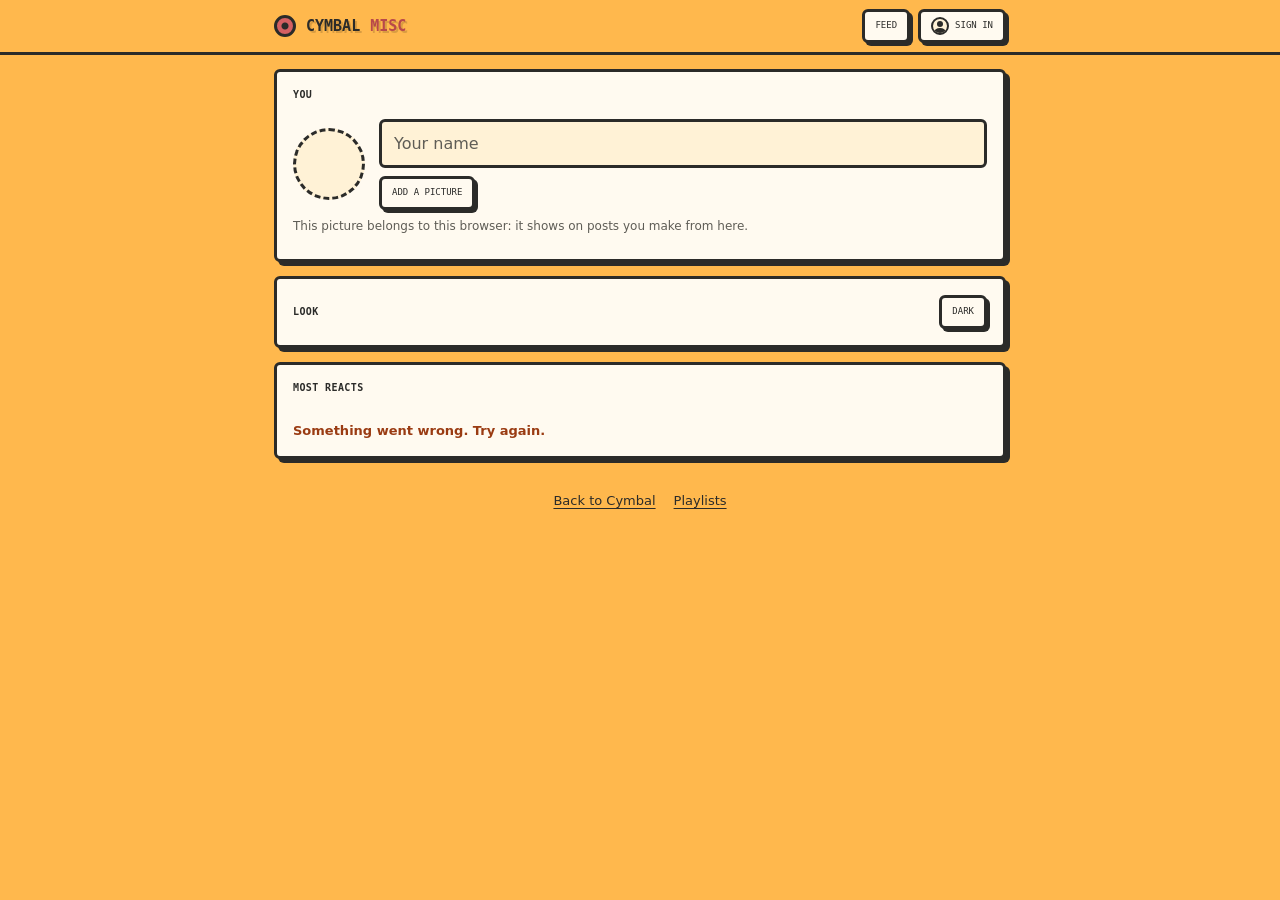
==== misc.html @ 6f42e568 "Tighter posts on phones, and a Misc page for everyone with profile pictures Behind new owner flags i" ====
<!doctype html>
<html lang="en-GB" data-theme="light">
<head>
  <meta charset="utf-8">
  <meta name="viewport" content="width=device-width, initial-scale=1, viewport-fit=cover">
  <meta http-equiv="Content-Security-Policy" content="default-src 'self'; script-src 'self' https://js-cdn.music.apple.com; style-src 'self' https://fonts.googleapis.com; font-src https://fonts.gstatic.com; img-src 'self' data: https:; connect-src 'self' https://*.apple.com; frame-src https://*.apple.com https://open.spotify.com https://www.youtube-nocookie.com https://bandcamp.com; form-action 'self'; base-uri 'none'; object-src 'none'">
  <meta name="referrer" content="strict-origin-when-cross-origin">
  <title>Misc — Cymbal on Website</title>
  <meta name="robots" content="noindex">
  <meta name="theme-color" content="#FFB84D">
  <link rel="preconnect" href="https://fonts.googleapis.com">
  <link rel="preconnect" href="https://fonts.gstatic.com" crossorigin>
  <link href="https://fonts.googleapis.com/css2?family=Orbitron:wght@400;500;700;900&family=Press+Start+2P&display=swap" rel="stylesheet">
  <link rel="icon" href="data:image/svg+xml,%3Csvg xmlns='http://www.w3.org/2000/svg' viewBox='0 0 100 100'%3E%3Cellipse cx='50' cy='44' rx='44' ry='12' fill='%23D56062'/%3E%3Crect x='47' y='44' width='6' height='50' fill='%232b2b29'/%3E%3C/svg%3E">
  <link rel="stylesheet" href="app.css">
  <script src="theme.js"></script>
  <script src="vendor/pocketbase.umd.js"></script>
  <script src="pb-auth.js"></script>
  <script src="features.js"></script>
  <script src="app.js" defer></script>
</head>
<body data-page="misc">
  <a class="skip" href="#main">Skip to the page</a>

  <header class="top">
    <div class="wrap top-inner">
      <h1 class="brand"><a href="./"><span class="brand-mark" aria-hidden="true"></span>CYMBAL <span class="brand-sub">MISC</span></a></h1>
      <div class="top-actions">
        <a class="btn btn-small" href="./">FEED</a>
        <div class="account">
          <button id="account" class="btn btn-small account-btn" type="button" aria-expanded="false" aria-label="Sign in">
            <span id="account-avatar" class="avatar account-avatar" aria-hidden="true"></span>
            <span id="account-label" class="account-label" aria-hidden="true">SIGN IN</span>
          </button>
          <div id="account-menu" class="panel account-menu" hidden>
            <button id="signout" class="btn btn-small" type="button">SIGN OUT</button>
          </div>
        </div>
      </div>
    </div>
  </header>

  <main id="main" class="wrap misc">
    <form id="owner-login" class="panel owner-login" hidden novalidate>
      <label for="owner-email" class="label">OWNER EMAIL</label>
      <input id="owner-email" name="email" type="email" autocomplete="username" autocapitalize="off" spellcheck="false" required>
      <label for="owner-password" class="label">PASSWORD</label>
      <input id="owner-password" name="password" type="password" autocomplete="current-password" required>
      <div class="row">
        <button id="owner-login-cancel" class="btn btn-small btn-quiet" type="button">CANCEL</button>
        <button id="owner-login-go" class="btn btn-small" type="submit">SIGN IN</button>
      </div>
      <p id="owner-login-status" class="status" role="status" aria-live="polite"></p>
    </form>

    <section id="profile" class="panel profile" aria-labelledby="profile-title">
      <h2 id="profile-title" class="label">YOU</h2>
    </section>

    <nav id="playlists" class="panel playlists" aria-labelledby="playlists-title" hidden>
      <h2 id="playlists-title" class="label">PLAYLISTS</h2>
      <div id="playlist-btns" class="playlist-btns"></div>
    </nav>

    <section class="panel theme-row" aria-labelledby="theme-title">
      <h2 id="theme-title" class="label">LOOK</h2>
      <button id="theme" class="btn btn-small" type="button">DARK</button>
    </section>

    <section id="leaderboard" class="panel leaderboard" hidden></section>
    <section id="owner" class="panel owner" hidden aria-labelledby="owner-title"></section>
    <section id="sticker-admin" class="panel sticker-admin" hidden></section>
  </main>

  <footer class="foot wrap">
    <a href="./">Back to Cymbal</a>
    <a href="playlists.html">Playlists</a>
  </footer>
</body>
</html>
---- app.css ----
/* app.css — Cymbal in the solhann.net house style: amber ground, cream panels, dark
 * ink, coral accent, Press Start 2P for short labels, Orbitron for reading, hard
 * shadows. Mobile first; the content column never exceeds 760px. */

:root {
  --bg: #FFB84D;
  --ink: #2b2b29;
  --muted: #5f5d56;
  --panel: #fffaf0;
  --panel-2: #fff2d6;
  --line: #2b2b29;
  --accent: #D56062;
  --accent-strong: #B8484A;
  --accent-ink: #fffaf0;
  --ok: #1f7a4d;
  --warn: #9a3b12;
  --focus: #1b4dd6;
  --shadow: 4px 4px 0 var(--line);
  --shadow-sm: 3px 3px 0 var(--line);
  --radius: 6px;
  --label: "Press Start 2P", ui-monospace, monospace;
  --read: "Orbitron", system-ui, sans-serif;
  color-scheme: light;
}

[data-theme="dark"] {
  --bg: #3f403e;
  --ink: #FFB84D;
  --muted: #d7cda8;
  --panel: #4b4c49;
  --panel-2: #555652;
  --line: #1b1b1a;
  --accent: #ff9aa0;
  --accent-strong: #ff9aa0;
  --accent-ink: #1b1b1a;
  --ok: #8be3b0;
  --warn: #ffb08a;
  --focus: #9cc0ff;
  color-scheme: dark;
}

*, *::before, *::after { box-sizing: border-box; }
* { margin: 0; }

/* Components set display (flex, grid); `hidden` must still win over all of them. */
[hidden] { display: none !important; }

html { -webkit-text-size-adjust: 100%; }

body {
  min-height: 100vh;
  font-family: var(--read);
  font-weight: 500;
  font-size: 15px;
  line-height: 1.45;
  color: var(--ink);
  background: var(--bg);
  padding-bottom: env(safe-area-inset-bottom);
  transition: background-color .25s, color .25s;
}

.wrap {
  width: 100%;
  max-width: 760px;
  margin: 0 auto;
  padding-left: max(14px, env(safe-area-inset-left));
  padding-right: max(14px, env(safe-area-inset-right));
}

a { color: inherit; text-underline-offset: 3px; }

:focus-visible {
  outline: 3px solid var(--focus);
  outline-offset: 2px;
}

.skip {
  position: absolute;
  left: 8px;
  top: -60px;
  z-index: 10;
  background: var(--panel);
  padding: 10px 12px;
  border: 3px solid var(--line);
  border-radius: var(--radius);
}
.skip:focus { top: 8px; }

.visually-hidden {
  position: absolute !important;
  width: 1px; height: 1px;
  overflow: hidden;
  clip: rect(0 0 0 0);
  white-space: nowrap;
}

/* ── header ─────────────────────────────────────────────────────────────── */

.top {
  position: sticky;
  top: 0;
  z-index: 5;
  background: var(--bg);
  border-bottom: 3px solid var(--line);
  padding-top: env(safe-area-inset-top);
}
.top-inner {
  display: flex;
  align-items: center;
  justify-content: space-between;
  gap: 10px;
  min-height: 52px;
}
.brand {
  font-family: var(--label);
  font-size: clamp(11px, 3.6vw, 15px);
  line-height: 1.4;
  display: flex;
  align-items: center;
  gap: 10px;
  text-shadow: 2px 2px 0 rgba(0, 0, 0, .15);
}
/* On pages where the name links home, the link lays out like the plain header. */
.brand a { display: flex; align-items: center; gap: 10px; text-decoration: none; }
.brand-sub { color: var(--accent-strong); }
[data-theme="dark"] .brand-sub { color: var(--accent); }
.brand-mark {
  width: 22px; height: 22px;
  border: 3px solid var(--line);
  border-radius: 50%;
  background: radial-gradient(circle, var(--line) 0 3px, var(--accent) 4px);
  flex: none;
}
.top-actions { display: flex; gap: 8px; align-items: center; }

/* Account: the circle alone on phones, circle + name from 560px up. */
.account { position: relative; }
/* Same box as the DARK button beside it: its padding and font, a circle that fits a line. */
.account-btn { gap: 6px; max-width: 220px; }
.account-btn .account-avatar { width: 18px; height: 18px; border-width: 2px; font-size: 8px; margin: -3px 0; }
.avatar-out { background: var(--panel-2); position: relative; overflow: hidden; }
/* A plain head-and-shoulders outline for "not signed in". */
.avatar-out::before, .avatar-out::after { content: ""; position: absolute; left: 50%; transform: translateX(-50%); background: var(--line); }
.avatar-out::before { top: 2px; width: 6px; height: 6px; border-radius: 50%; }
.avatar-out::after { top: 9px; width: 12px; height: 9px; border-radius: 50% 50% 0 0; }
.account-label { display: none; overflow: hidden; text-overflow: ellipsis; white-space: nowrap; }
.account-menu {
  position: absolute; right: 0; top: calc(100% + 6px); z-index: 6;
  padding: 8px; display: grid; gap: 6px; min-width: 120px;
}

/* Playlists: three buttons under the composer. */
.playlists { margin-top: 14px; display: grid; gap: 8px; }
.playlists .label { margin: 0; }
.playlist-btns { display: grid; grid-template-columns: repeat(3, minmax(0, 1fr)); gap: 8px; }
.pl-btn { gap: 7px; white-space: nowrap; }
.pl-dot { width: 10px; height: 10px; border-radius: 50%; border: 2px solid var(--line); flex: none; }
.pl-spotify .pl-dot { background: #1DB954; }
.pl-apple_music .pl-dot { background: #FA2D48; }
.pl-youtube .pl-dot { background: #FF0000; }
.pl-btn.is-waiting { opacity: .5; box-shadow: none; cursor: default; }

/* ── controls ───────────────────────────────────────────────────────────── */

.btn {
  font-family: var(--label);
  font-size: 10px;
  line-height: 1.3;
  min-height: 44px;
  min-width: 44px;
  padding: 10px 14px;
  border: 3px solid var(--line);
  border-radius: var(--radius);
  background: var(--panel);
  color: var(--ink);
  box-shadow: var(--shadow-sm);
  cursor: pointer;
  text-decoration: none;
  display: inline-flex;
  align-items: center;
  justify-content: center;
  gap: 6px;
}
.btn:active { transform: translate(2px, 2px); box-shadow: none; }
.btn[disabled] { opacity: .55; cursor: progress; }
.btn-primary { background: var(--accent-strong); color: var(--accent-ink); }
.btn-small { font-size: 9px; padding: 8px 10px; }
.btn-quiet { box-shadow: none; background: transparent; }

.label {
  display: block;
  font-family: var(--label);
  font-size: 10px;
  letter-spacing: .04em;
  margin-bottom: 8px;
}
.label-note { font-family: var(--read); font-size: 12px; letter-spacing: 0; color: var(--muted); }

input[type="url"], input[type="text"], input[type="email"], input[type="password"], textarea {
  width: 100%;
  font: inherit;
  font-size: 16px; /* 16px stops iOS zooming into the field */
  color: var(--ink);
  background: var(--panel-2);
  border: 3px solid var(--line);
  border-radius: var(--radius);
  padding: 10px 12px;
  min-height: 44px;
}
textarea { resize: vertical; min-height: 64px; }
input::placeholder, textarea::placeholder { color: var(--muted); opacity: 1; }

.panel {
  background: var(--panel);
  border: 3px solid var(--line);
  border-radius: var(--radius);
  box-shadow: var(--shadow);
  padding: 13px;
}

.status { min-height: 1.4em; font-size: 13px; margin-top: 8px; }
.composer .status:empty { min-height: 0; margin-top: 0; }
.status.is-error { color: var(--warn); font-weight: 700; }
.status.is-ok { color: var(--ok); font-weight: 700; }
.hint, .count { font-size: 12px; color: var(--muted); }

/* ── composer ───────────────────────────────────────────────────────────── */

.composer { display: grid; gap: 4px; margin-top: 12px; }
.composer-more { display: grid; gap: 4px; margin-top: 10px; }
.url-field { position: relative; }
.url-field input { padding-right: 150px; }
.url-kind {
  position: absolute; right: 10px; top: 50%; transform: translateY(-50%);
  font-family: var(--label); font-size: 8px; pointer-events: none;
  max-width: 130px; text-align: right;
}
.url-kind.is-good { color: var(--ok); }
.url-kind.is-bad { color: var(--warn); }
.name-known { min-height: 50px; display: flex; align-items: center; gap: 6px; flex-wrap: wrap; font-size: 14px; }
.name-known .link-btn { font-size: 13px; }
.composer label + textarea { margin-bottom: 10px; }
.composer label + textarea { margin-bottom: 2px; }
.composer .count { text-align: right; margin-bottom: 8px; }
.composer-foot { display: flex; align-items: flex-end; gap: 10px; }
.name-field { flex: 1 1 auto; min-width: 0; }
/* The name box and POST share one height, so they sit on one line. */
.composer-foot input, .composer-foot .btn { height: 50px; min-height: 50px; margin-bottom: 0; }
.composer .composer-foot input { margin-bottom: 0; line-height: 1.2; padding-top: 0; padding-bottom: 0; }
.composer-foot .btn { flex: none; padding: 0 18px; }
.comment-form .row textarea { flex: 1 1 140px; min-width: 0; }
.foot .foot-btn { color: inherit; font-size: 13px; text-decoration: underline; }
.owner-login { display: grid; gap: 4px; margin-top: 12px; }
.owner-login input { margin-bottom: 6px; }
.owner-login .row { display: flex; gap: 8px; justify-content: flex-end; }
.owner-login .status:empty { min-height: 0; margin-top: 0; }

/* ── feed ───────────────────────────────────────────────────────────────── */

.feed { margin-top: 14px; outline: none; }
.posts { list-style: none; padding: 0; display: grid; gap: 11px; }
.card { display: grid; gap: 9px; }
.card-head { display: flex; align-items: center; gap: 10px; font-size: 12px; color: var(--muted); }
.who { display: flex; flex-direction: column; min-width: 0; line-height: 1.3; flex: 1 1 auto; }
.who strong { color: var(--ink); font-size: 14px; overflow-wrap: anywhere; }
.when { font-size: 11px; }
.avatar {
  flex: none; width: 32px; height: 32px; border-radius: 50%;
  border: 3px solid var(--line); display: grid; place-items: center;
  font-family: var(--label); font-size: 12px; color: #2b2b29;
}
.av-0 { background: #D56062; color: #fffaf0; }
.av-1 { background: #8fd3b6; }
.av-2 { background: #9cc0ff; }
.av-3 { background: #ffe08a; }
.av-4 { background: #c9a7ff; }
.av-5 { background: #ffb08a; }
.src {
  flex: none;
  font-family: var(--label);
  font-size: 8px;
  padding: 5px 7px;
  border: 2px solid var(--line);
  border-radius: 4px;
  color: var(--ink);
  background: var(--panel-2);
}
.song { display: grid; gap: 2px; }
.track { font-size: 18px; font-weight: 700; line-height: 1.3; overflow-wrap: anywhere; }
.track a { text-decoration: none; }
.track a:hover, .track a:focus-visible { text-decoration: underline; }
.artist { font-size: 14px; color: var(--muted); overflow-wrap: anywhere; }
.caption, .comment-body { white-space: pre-wrap; overflow-wrap: anywhere; }
/* The caption is the poster talking, so it reads as a speech bubble from them. */
.caption {
  position: relative; font-size: 14px; background: var(--panel-2);
  border: 2px solid var(--line); border-radius: var(--radius); padding: 6px 10px;
}
.caption::before {
  content: ""; position: absolute; left: 11px; top: -9px; width: 12px; height: 12px;
  background: var(--panel-2); border-left: 2px solid var(--line); border-top: 2px solid var(--line);
  transform: rotate(45deg);
}
.resolving { color: var(--muted); }

/* Spotify and Apple draw their own card with rounded corners inside the iframe, about
 * 12px on Spotify. The frame's inner curve (outer radius minus the 3px border) has to
 * be at least that, or the page shows through the corners between card and frame. */
.player { border: 3px solid var(--line); border-radius: 15px; overflow: hidden; background: #000; }
.player iframe { display: block; width: 100%; border: 0; border-radius: 12px; }
.player-spotify, .player-apple { background: transparent; }
.player-spotify iframe { height: 152px; }
.player-youtube iframe { aspect-ratio: 16 / 9; height: auto; }
.player-apple iframe { height: 175px; }
.player-bandcamp iframe { height: 120px; }

.syncs-wait { font-size: 12px; color: var(--muted); display: flex; gap: 6px; align-items: center; }
.syncs { list-style: none; padding: 0; display: flex; flex-wrap: wrap; gap: 6px; }
.sync {
  font-size: 11px;
  min-height: 28px;
  font-weight: 700;
  border: 2px solid var(--line);
  border-radius: 999px;
  padding: 3px 9px;
  background: var(--panel-2);
  display: inline-flex;
  gap: 5px;
  align-items: center;
}
.sync a { text-decoration: none; display: inline-flex; gap: 5px; align-items: center; }
.sync-synced { color: var(--ok); }
.sync-attention { color: var(--warn); }
.sync-pending { color: var(--muted); }
.sync-mark { font-family: var(--label); font-size: 8px; }

.card-actions { display: flex; flex-wrap: wrap; gap: 8px; align-items: center; }
/* Removing is the quiet action on a card: no box until you point at it. */
.btn-remove {
  margin-left: auto;
  display: inline-flex;
  align-items: center;
  gap: 6px;
  min-height: 44px;
  padding: 0 12px;
  font: 700 12px var(--read);
  color: var(--warn);
  background: transparent;
  border: 2px solid transparent;
  border-radius: 999px;
  cursor: pointer;
}
.btn-remove:hover { border-color: currentColor; }
.btn-remove:active { transform: translate(1px, 1px); }
.btn-remove span { font-size: 11px; }

.comments { border-top: 2px dashed var(--line); padding-top: 8px; display: grid; gap: 8px; }
.comment-list { list-style: none; padding: 0; display: grid; gap: 8px; }
.comment { display: grid; gap: 2px; font-size: 14px; }
.comment-meta { font-size: 11px; color: var(--muted); display: flex; gap: 8px; align-items: center; flex-wrap: wrap; }
.comment-form { display: grid; gap: 8px; }
.comment-form .row { display: flex; gap: 8px; align-items: flex-end; }
.link-btn {
  font: inherit;
  font-size: 11px;
  background: none;
  border: none;
  color: var(--warn);
  text-decoration: underline;
  cursor: pointer;
  min-height: 44px;
  padding: 0 4px;
}

.feed-status { text-align: center; }
.more { display: flex; margin: 12px auto 0; }
.empty { text-align: center; padding: 30px 16px; display: grid; gap: 14px; justify-items: center; }
.brand-mark.big { width: 48px; height: 48px; border-width: 4px; background: radial-gradient(circle, var(--line) 0 6px, var(--accent) 7px); }

/* Placeholder cards while the first page loads. */
.skel { gap: 10px; }
.skel-line { display: block; height: 14px; border-radius: 4px; background: var(--panel-2); animation: skel 1.2s ease-in-out infinite alternate; }
.skel-line.short { width: 35%; }
.skel-line.mid { width: 60%; }
@keyframes skel { from { opacity: .5; } to { opacity: 1; } }

/* ── owner ──────────────────────────────────────────────────────────────── */

.owner { margin-top: 14px; display: grid; gap: 12px; }
.owner details > summary {
  font-family: var(--label);
  font-size: 10px;
  cursor: pointer;
  min-height: 44px;
  display: flex;
  align-items: center;
}
.owner-grid { display: grid; gap: 10px; }
.prov { border: 2px solid var(--line); border-radius: var(--radius); padding: 12px; display: grid; gap: 6px; background: var(--panel-2); }
.prov h3 { font-family: var(--label); font-size: 10px; }
.prov p { font-size: 13px; }
.prov .row, .owner .row { display: flex; flex-wrap: wrap; gap: 8px; align-items: center; }
.prov .bad { color: var(--warn); font-weight: 700; }
.prov .good { color: var(--ok); font-weight: 700; }
.small { font-size: 12px; color: var(--muted); overflow-wrap: anywhere; }
.attn { list-style: none; padding: 0; display: grid; gap: 10px; }
.attn li { border: 2px solid var(--line); border-radius: var(--radius); padding: 10px; display: grid; gap: 6px; font-size: 13px; }
.attn form { display: flex; gap: 8px; flex-wrap: wrap; }
.attn input { flex: 1 1 220px; }
.guess-tag { display: inline-block; border: 2px solid var(--line); border-radius: var(--radius); padding: 0 6px; font-size: 11px; font-weight: 700; letter-spacing: 0.05em; }
.guess-tag.is-unsure { color: var(--warn); border-color: var(--warn); }
.guess-tag.is-likely { color: var(--ok); border-color: var(--ok); }
code { font-size: 12px; overflow-wrap: anywhere; }

/* ── footer, legal pages ────────────────────────────────────────────────── */

.foot { display: flex; gap: 18px; justify-content: center; padding-top: 20px; padding-bottom: 24px; font-size: 13px; }
.foot a { min-height: 44px; display: inline-flex; align-items: center; }
.doc { margin-top: 18px; display: grid; gap: 12px; }
.doc h2 { font-family: var(--label); font-size: 11px; line-height: 1.5; margin-top: 8px; }
.doc p, .doc li { font-size: 14px; }
.doc ul { padding-left: 20px; display: grid; gap: 6px; }
.doc .plain-links { list-style: none; padding: 0; gap: 14px; }
.plain-links a { font-size: 17px; font-weight: 700; }
.plain-links .waiting { color: var(--muted); }

/* Narrow phones: the name, the theme toggle and sign-out share one row. */
@media (max-width: 420px) {
  .top-inner { gap: 6px; }
  .brand { gap: 7px; font-size: 10px; }
  .brand-mark { width: 18px; height: 18px; }
  .top-actions { gap: 6px; }
  .top-actions .btn { padding: 8px 7px; font-size: 8px; }
  .pl-btn { padding-left: 6px; padding-right: 6px; font-size: 8px; gap: 5px; }
  .url-field input { padding-right: 12px; }
  .url-kind { position: static; transform: none; display: block; max-width: none; text-align: left; margin-top: 6px; }
  .url-kind:empty { display: none; }
}

@media (min-width: 560px) {
  .account-label { display: inline; }
  body { font-size: 16px; }
  .panel { padding: 16px; }
  .btn { font-size: 11px; }
  .btn-small { font-size: 9px; }
}

/* With a mouse, the card's small buttons can be shorter; touch keeps 44px targets. */
@media (pointer: fine) {
  .btn-small, .btn-remove, .link-btn { min-height: 34px; }
  .btn-small { padding-top: 6px; padding-bottom: 6px; }
}

@media (prefers-reduced-motion: reduce) {
  *, *::before, *::after { transition: none !important; animation: none !important; scroll-behavior: auto !important; }
  .btn:active { transform: none; }
}

/* ── stickers ──────────────────────────────────────────────────────────── */
.card { position: relative; }
.sticker-layer { position: absolute; inset: 0; pointer-events: none; z-index: 2; }
.sticker { width: 64px; height: auto; user-select: none; -webkit-user-select: none; -webkit-touch-callout: none; }
.sticker-placed, .sticker-carry {
  position: absolute;
  transform: translate(-50%, -50%) rotate(var(--rot, 0deg));
  filter: drop-shadow(2px 3px 0 rgba(0, 0, 0, .25));
}
.sticker-placed.is-mine { pointer-events: auto; cursor: grab; touch-action: none; }
.sticker-carry { position: fixed; z-index: 1000; pointer-events: none; width: 72px; filter: drop-shadow(4px 6px 2px rgba(0, 0, 0, .3)); }
.sticker-dock {
  position: fixed; right: 16px; bottom: calc(16px + env(safe-area-inset-bottom, 0px)); z-index: 900;
  display: flex; gap: 8px;
}
.sticker-pick { padding: 6px; width: 58px; height: 58px; touch-action: none; display: grid; place-items: center; }
.sticker-pick img { width: 40px; height: 40px; object-fit: contain; pointer-events: none; }
.is-sticking, .is-sticking * { cursor: grabbing !important; user-select: none; -webkit-user-select: none; touch-action: none; }
.is-sticking iframe { pointer-events: none; }
.card.sticker-target { outline: 3px dashed var(--accent); outline-offset: 3px; }

/* ── owner-only features (features.js puts ff-<name> on <html>) ────────── */

/* smallStickers: 20% smaller everywhere a sticker is drawn on a post. */
.ff-smallStickers .sticker { width: 51px; }
.ff-smallStickers .sticker-carry { width: 58px; }

/* stickerMotion: slapped down, lifted when picked up, a wiggle under the pointer. */
.ff-stickerMotion .sticker-placed.is-new { animation: sticker-slap .45s cubic-bezier(.2, .9, .3, 1.3); }
.ff-stickerMotion .sticker-carry { scale: 1.12; animation: sticker-lift .18s ease-out; }
.ff-stickerMotion .sticker-placed.is-mine:hover { animation: sticker-wiggle .5s ease-in-out; }
.ff-stickerMotion .sticker-pick:hover img { animation: sticker-wiggle .5s ease-in-out; }
@keyframes sticker-slap {
  0% { scale: 1.7; opacity: 0; filter: drop-shadow(10px 14px 6px rgba(0, 0, 0, .25)); }
  55% { scale: .9; opacity: 1; }
  78% { scale: 1.06; }
  100% { scale: 1; filter: drop-shadow(2px 3px 0 rgba(0, 0, 0, .25)); }
}
@keyframes sticker-lift { from { scale: 1; } to { scale: 1.12; } }
@keyframes sticker-wiggle {
  0%, 100% { rotate: 0deg; }
  25% { rotate: -7deg; }
  75% { rotate: 7deg; }
}

/* plusComment, stickerButton: the card's small buttons. */
.btn.btn-tiny { font-size: 8px; min-height: 34px; padding: 5px 9px; gap: 5px; }
.stick-btn { gap: 3px; padding-left: 6px; }
.stick-stack { display: inline-flex; }
.stick-stack img { width: 20px; height: 20px; object-fit: contain; margin: -4px 0; }
.stick-stack img + img { margin-left: -8px; }
.sticker-tray { display: flex; flex-wrap: wrap; gap: 8px; }
.sticker-tray .sticker-pick { width: 50px; height: 50px; }
.sticker-tray .sticker-pick img { width: 34px; height: 34px; }

/* listenCount */
.listens { white-space: nowrap; }

/* openComments: the first three show; the rest wait behind SHOW N MORE. */
.comment-list.is-folded > li:nth-child(n + 4) { display: none; }
.more-comments { justify-self: start; color: var(--ink); }

/* profilePics: a picture in the avatar circle. */
.avatar-pic { object-fit: cover; background: var(--panel-2); }
.avatar-none { background: var(--panel-2); border-style: dashed; }

/* misc page */
.misc { display: grid; gap: 14px; padding-top: 14px; }
.misc > *, .leaderboard > *, .sticker-admin > *, .sticker-upload > * { min-width: 0; }
.misc .owner, .misc .playlists { margin-top: 0; }
.profile { display: grid; gap: 8px; }
.profile-row { display: flex; gap: 14px; align-items: center; }
.profile-face { width: 72px; height: 72px; border-width: 3px; }
.profile-fields { flex: 1 1 auto; min-width: 0; display: grid; gap: 8px; }
.profile-fields .row { display: flex; gap: 8px; align-items: center; flex-wrap: wrap; }
.profile-fields label.btn { cursor: pointer; }
.profile-fields input[type="file"]:focus-visible + .btn, .profile-fields label.btn:focus-within { outline: 3px solid var(--focus); }
.theme-row { display: flex; align-items: center; justify-content: space-between; gap: 10px; }
.theme-row .label { margin: 0; }

/* miscPage: MISC replaces DARK in the top bar, and the playlists move to misc.html. */
.ff-miscPage .top #theme, .ff-miscPage main:not(.misc) > #playlists { display: none !important; }

/* compactTop: less height above the first post on a phone. */
@media (max-width: 559px) {
  .ff-compactTop .top-inner { min-height: 44px; }
  .ff-compactTop .top-actions .btn { min-height: 34px; padding: 6px 8px; }
  .ff-compactTop .composer { margin-top: 8px; padding: 8px; }
  .ff-compactTop .composer > .label { position: absolute !important; width: 1px; height: 1px; overflow: hidden; clip: rect(0 0 0 0); }
  .ff-compactTop .composer input#url { min-height: 42px; padding-top: 8px; padding-bottom: 8px; font-size: 16px; }
  .ff-compactTop .feed { margin-top: 10px; }
}

/* compactCards: tighter posts, smaller type, flatter buttons. */
.ff-compactCards .posts { gap: 9px; }
.ff-compactCards .card { gap: 6px; padding: 10px 11px; }
.ff-compactCards .card-head { gap: 8px; }
.ff-compactCards .card-head .avatar { width: 28px; height: 28px; border-width: 2px; font-size: 10px; }
.ff-compactCards .who strong { font-size: 13px; }
.ff-compactCards .when { font-size: 10px; }
.ff-compactCards .caption { font-size: 12.5px; padding: 4px 8px; line-height: 1.35; }
.ff-compactCards .caption::before { top: -7px; width: 10px; height: 10px; }
.ff-compactCards .song { gap: 0; }
.ff-compactCards .track { font-size: 15px; line-height: 1.25; }
.ff-compactCards .artist { font-size: 12px; }
.ff-compactCards .card-actions { gap: 6px; }
.ff-compactCards .card .btn-small {
  min-height: 30px; padding: 4px 9px; font-size: 8px;
  border-width: 2px; box-shadow: 2px 2px 0 var(--line);
}
.ff-compactCards .card .btn-small:active { box-shadow: none; }
.btn-x {
  flex: none; width: 30px; height: 30px; margin: -4px -4px 0 auto;
  display: grid; place-items: center;
  font: 700 13px var(--read); color: var(--muted);
  background: transparent; border: 2px solid transparent; border-radius: 50%; cursor: pointer;
}
.btn-x:hover, .btn-x:focus-visible { color: var(--warn); border-color: currentColor; }
.ff-compactCards .comments { border-top: 1px solid var(--line); border-top-color: color-mix(in srgb, var(--line) 25%, transparent); padding-top: 6px; gap: 6px; }
.ff-compactCards .comment-list { gap: 5px; }
.ff-compactCards .comment { font-size: 13px; gap: 0; line-height: 1.35; }
.ff-compactCards .comment-meta { font-size: 10px; gap: 6px; }
.ff-compactCards .comment-meta .link-btn, .ff-compactCards .more-comments { min-height: 24px; font-size: 10px; padding: 0 2px; }
.ff-compactCards .comment-form textarea { min-height: 44px; }
.leaderboard, .sticker-admin { display: grid; gap: 10px; }
.board { list-style: none; padding: 0; display: grid; gap: 8px; }
.board-row {
  display: grid; grid-template-columns: 28px minmax(0, 1fr) auto; gap: 4px 10px; align-items: center;
  border: 2px solid var(--line); border-radius: var(--radius); padding: 8px 10px; background: var(--panel-2);
}
.board-rank { font-family: var(--label); font-size: 11px; }
.board-song { display: grid; min-width: 0; }
.board-song strong { overflow-wrap: anywhere; }
.board-song a { text-decoration: none; }
.board-reacts { display: flex; gap: 6px; align-items: center; font-weight: 700; }
.board-kind { display: inline-flex; align-items: center; font-size: 12px; }
.board-kind img { width: 24px; height: 24px; object-fit: contain; }
.board-n { font-family: var(--label); font-size: 11px; }
.board-extra { grid-column: 2 / -1; }
.kind-list { list-style: none; padding: 0; display: grid; gap: 8px; }
.kind { display: flex; gap: 10px; align-items: center; font-size: 14px; }
.kind img { width: 40px; height: 40px; object-fit: contain; }
.kind > span:first-of-type { flex: 1 1 auto; min-width: 0; overflow-wrap: anywhere; }
.sticker-upload { display: grid; gap: 4px; border-top: 2px dashed var(--line); padding-top: 10px; }
.sticker-upload input[type="file"] { font: inherit; font-size: 13px; margin-bottom: 6px; max-width: 100%; }
.sticker-upload .row { display: flex; justify-content: flex-end; }
.ff-compactCards .sticker-tray { gap: 6px; }
.ff-compactCards .sticker-tray .sticker-pick { width: 40px; height: 40px; min-width: 40px; min-height: 40px; padding: 3px; border-width: 2px; box-shadow: 2px 2px 0 var(--line); }
.ff-compactCards .sticker-tray .sticker-pick img { width: 28px; height: 28px; }
@media (max-width: 559px) {
  /* The link box stands on its own: no panel around it until there's a link in it. */
  .ff-compactTop .composer:has(.composer-more[hidden]) { background: transparent; border: 0; box-shadow: none; padding: 0; }
  .misc { gap: 10px; padding-top: 10px; }
  .misc .panel { padding: 11px; }
}
.profile .status:empty { min-height: 0; margin-top: 0; }
.profile .small { margin: 0; }
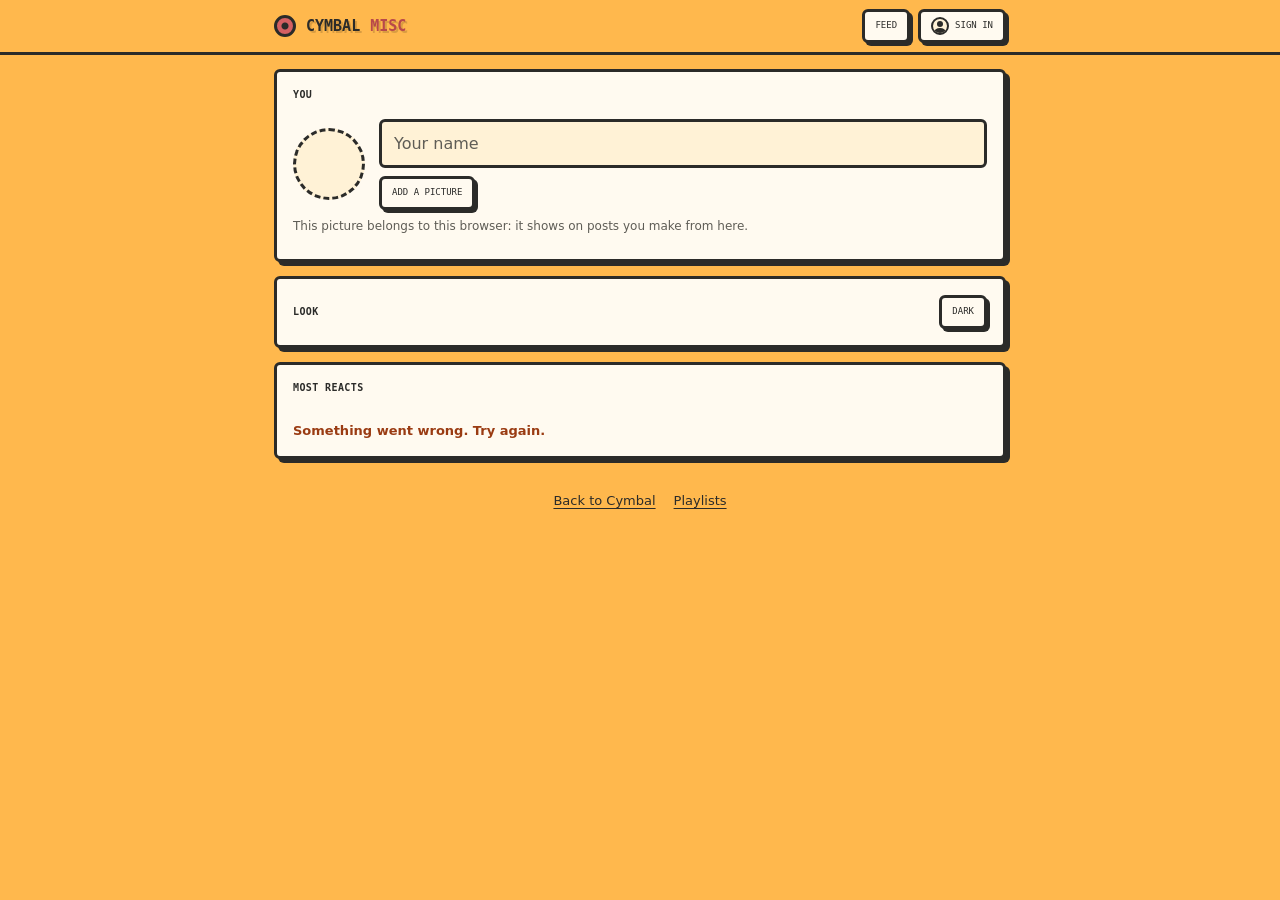
==== commit c6fc2e60: "Accounts for everyone; new features for anyone signed in; only the owner deletes Anyone can make an " ====
--- a/misc.html
+++ b/misc.html
@@ -42,7 +42,10 @@
 
   <main id="main" class="wrap misc">
     <form id="owner-login" class="panel owner-login" hidden novalidate>
-      <label for="owner-email" class="label">OWNER EMAIL</label>
+      <p id="owner-login-title" class="label">SIGN IN</p>
+      <label for="owner-name" class="label" hidden>YOUR NAME</label>
+      <input id="owner-name" name="name" type="text" autocomplete="nickname" maxlength="32" hidden>
+      <label for="owner-email" class="label">EMAIL</label>
       <input id="owner-email" name="email" type="email" autocomplete="username" autocapitalize="off" spellcheck="false" required>
       <label for="owner-password" class="label">PASSWORD</label>
       <input id="owner-password" name="password" type="password" autocomplete="current-password" required>
@@ -50,6 +53,7 @@
         <button id="owner-login-cancel" class="btn btn-small btn-quiet" type="button">CANCEL</button>
         <button id="owner-login-go" class="btn btn-small" type="submit">SIGN IN</button>
       </div>
+      <button id="owner-login-mode" class="link-btn" type="button">New here? Make an account</button>
       <p id="owner-login-status" class="status" role="status" aria-live="polite"></p>
     </form>
 
--- a/app.css
+++ b/app.css
@@ -254,6 +254,8 @@
 .owner-login input { margin-bottom: 6px; }
 .owner-login .row { display: flex; gap: 8px; justify-content: flex-end; }
 .owner-login .status:empty { min-height: 0; margin-top: 0; }
+.owner-login [hidden] { display: none; }
+.owner-login #owner-login-mode { justify-self: start; margin-top: 4px; }
 
 /* ── feed ───────────────────────────────────────────────────────────────── */
 
@@ -483,22 +485,25 @@
 .ff-smallStickers .sticker { width: 51px; }
 .ff-smallStickers .sticker-carry { width: 58px; }
 
-/* stickerMotion: slapped down, lifted when picked up, a wiggle under the pointer. */
-.ff-stickerMotion .sticker-placed.is-new { animation: sticker-slap .45s cubic-bezier(.2, .9, .3, 1.3); }
-.ff-stickerMotion .sticker-carry { scale: 1.12; animation: sticker-lift .18s ease-out; }
-.ff-stickerMotion .sticker-placed.is-mine:hover { animation: sticker-wiggle .5s ease-in-out; }
-.ff-stickerMotion .sticker-pick:hover img { animation: sticker-wiggle .5s ease-in-out; }
-@keyframes sticker-slap {
-  0% { scale: 1.7; opacity: 0; filter: drop-shadow(10px 14px 6px rgba(0, 0, 0, .25)); }
-  55% { scale: .9; opacity: 1; }
-  78% { scale: 1.06; }
+/* stickerMotion, after iMessage stickers: picked up, a sticker lifts a little off the
+ * page with a soft shadow under it; let go, it presses down onto the post and settles,
+ * with the shadow tightening as it lands. No bounce, no wiggle. */
+.ff-stickerMotion .sticker-carry {
+  scale: 1.08;
+  filter: drop-shadow(0 8px 10px rgba(0, 0, 0, .22));
+  animation: sticker-lift .16s ease-out;
+}
+.ff-stickerMotion .sticker-placed.is-new { animation: sticker-press .28s cubic-bezier(.3, .7, .4, 1); }
+.ff-stickerMotion .sticker-placed.is-mine { transition: scale .15s ease-out; }
+.ff-stickerMotion .sticker-placed.is-mine:hover { scale: 1.03; }
+@keyframes sticker-lift {
+  from { scale: 1; filter: drop-shadow(0 2px 2px rgba(0, 0, 0, .2)); }
+  to { scale: 1.08; filter: drop-shadow(0 8px 10px rgba(0, 0, 0, .22)); }
+}
+@keyframes sticker-press {
+  0% { scale: 1.08; filter: drop-shadow(0 8px 10px rgba(0, 0, 0, .22)); }
+  60% { scale: .97; filter: drop-shadow(0 1px 1px rgba(0, 0, 0, .25)); }
   100% { scale: 1; filter: drop-shadow(2px 3px 0 rgba(0, 0, 0, .25)); }
-}
-@keyframes sticker-lift { from { scale: 1; } to { scale: 1.12; } }
-@keyframes sticker-wiggle {
-  0%, 100% { rotate: 0deg; }
-  25% { rotate: -7deg; }
-  75% { rotate: 7deg; }
 }
 
 /* plusComment, stickerButton: the card's small buttons. */
@@ -561,6 +566,7 @@
 .ff-compactCards .song { gap: 0; }
 .ff-compactCards .track { font-size: 15px; line-height: 1.25; }
 .ff-compactCards .artist { font-size: 12px; }
+.artist-inline { font-weight: 500; color: var(--muted); }
 .ff-compactCards .card-actions { gap: 6px; }
 .ff-compactCards .card .btn-small {
   min-height: 30px; padding: 4px 9px; font-size: 8px;
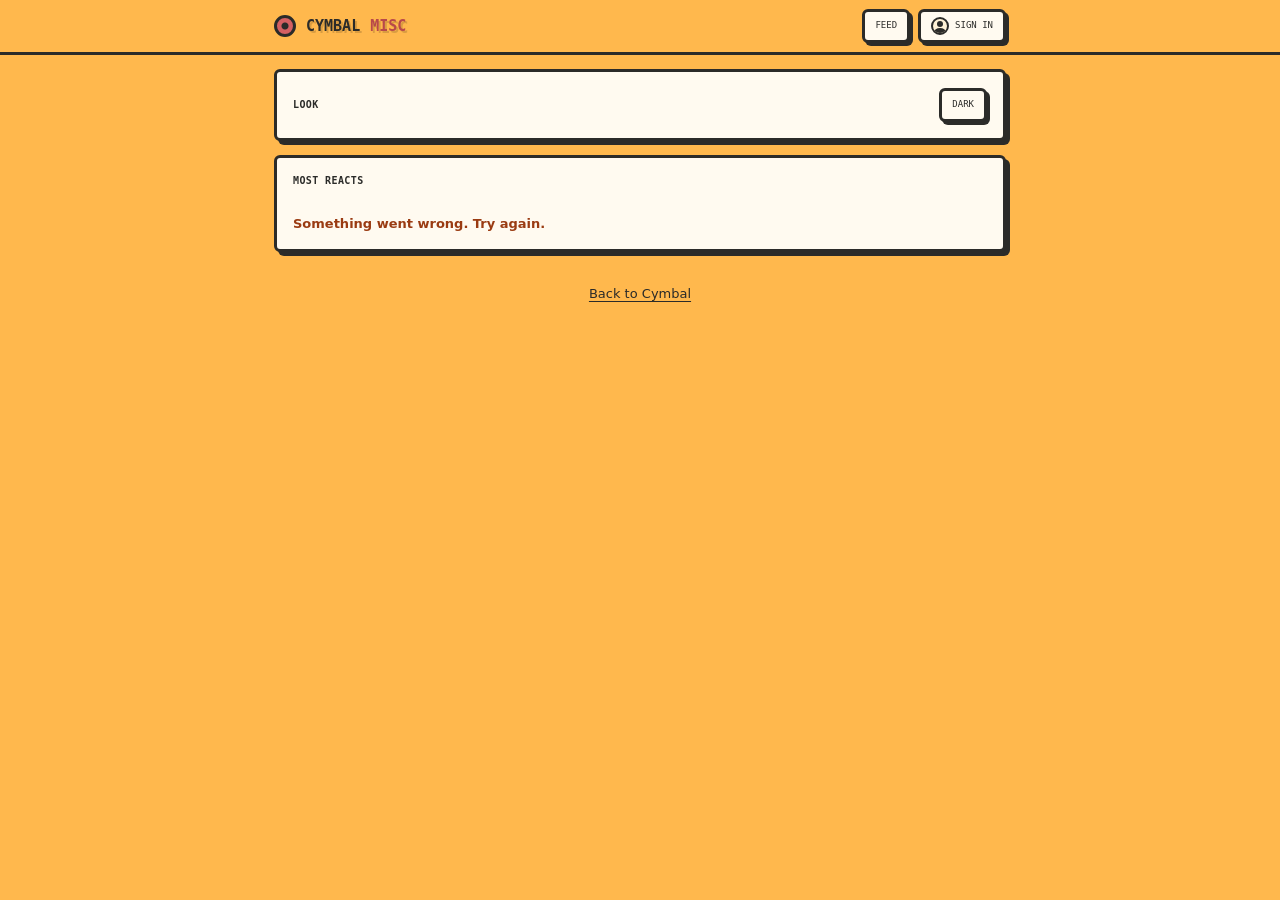
==== commit d3bee48b: "Comment and stickers in one; account pictures; plainer top bar; Misc reordered - One button per post" ====
--- a/misc.html
+++ b/misc.html
@@ -57,14 +57,14 @@
       <p id="owner-login-status" class="status" role="status" aria-live="polite"></p>
     </form>
 
-    <section id="profile" class="panel profile" aria-labelledby="profile-title">
-      <h2 id="profile-title" class="label">YOU</h2>
-    </section>
+    <section id="owner" class="panel owner" hidden aria-labelledby="owner-title"></section>
 
     <nav id="playlists" class="panel playlists" aria-labelledby="playlists-title" hidden>
       <h2 id="playlists-title" class="label">PLAYLISTS</h2>
       <div id="playlist-btns" class="playlist-btns"></div>
     </nav>
+
+    <section id="profile" class="panel profile" aria-labelledby="profile-title" hidden></section>
 
     <section class="panel theme-row" aria-labelledby="theme-title">
       <h2 id="theme-title" class="label">LOOK</h2>
@@ -72,13 +72,11 @@
     </section>
 
     <section id="leaderboard" class="panel leaderboard" hidden></section>
-    <section id="owner" class="panel owner" hidden aria-labelledby="owner-title"></section>
     <section id="sticker-admin" class="panel sticker-admin" hidden></section>
   </main>
 
   <footer class="foot wrap">
     <a href="./">Back to Cymbal</a>
-    <a href="playlists.html">Playlists</a>
   </footer>
 </body>
 </html>
--- a/app.css
+++ b/app.css
@@ -485,25 +485,32 @@
 .ff-smallStickers .sticker { width: 51px; }
 .ff-smallStickers .sticker-carry { width: 58px; }
 
-/* stickerMotion, after iMessage stickers: picked up, a sticker lifts a little off the
- * page with a soft shadow under it; let go, it presses down onto the post and settles,
- * with the shadow tightening as it lands. No bounce, no wiggle. */
+/* stickerMotion, after iMessage stickers: a sticker is a thin thing stuck flat, so it
+ * barely has a shadow. Picked up, it lifts a touch with a soft wave through it; let go,
+ * it floops down: a quick, very small ripple as it settles flat onto the post. */
+.ff-stickerMotion .sticker-placed { filter: drop-shadow(0 .5px .6px rgba(0, 0, 0, .22)); }
 .ff-stickerMotion .sticker-carry {
-  scale: 1.08;
-  filter: drop-shadow(0 8px 10px rgba(0, 0, 0, .22));
-  animation: sticker-lift .16s ease-out;
-}
-.ff-stickerMotion .sticker-placed.is-new { animation: sticker-press .28s cubic-bezier(.3, .7, .4, 1); }
+  filter: drop-shadow(0 1px 1.5px rgba(0, 0, 0, .16));
+  transform: translate(-50%, -50%) rotate(var(--rot, 0deg)) scale(1.05);
+  animation: sticker-lift .32s ease-out;
+}
+.ff-stickerMotion .sticker-placed.is-new { animation: sticker-floop .5s cubic-bezier(.25, .7, .35, 1); }
 .ff-stickerMotion .sticker-placed.is-mine { transition: scale .15s ease-out; }
 .ff-stickerMotion .sticker-placed.is-mine:hover { scale: 1.03; }
 @keyframes sticker-lift {
-  from { scale: 1; filter: drop-shadow(0 2px 2px rgba(0, 0, 0, .2)); }
-  to { scale: 1.08; filter: drop-shadow(0 8px 10px rgba(0, 0, 0, .22)); }
-}
-@keyframes sticker-press {
-  0% { scale: 1.08; filter: drop-shadow(0 8px 10px rgba(0, 0, 0, .22)); }
-  60% { scale: .97; filter: drop-shadow(0 1px 1px rgba(0, 0, 0, .25)); }
-  100% { scale: 1; filter: drop-shadow(2px 3px 0 rgba(0, 0, 0, .25)); }
+  0% { transform: translate(-50%, -50%) rotate(var(--rot, 0deg)) scale(1) skew(0deg, 0deg); }
+  45% { transform: translate(-50%, -50%) rotate(var(--rot, 0deg)) scale(1.06) skew(2deg, -1deg); }
+  100% { transform: translate(-50%, -50%) rotate(var(--rot, 0deg)) scale(1.05) skew(0deg, 0deg); }
+}
+@keyframes sticker-floop {
+  0% { transform: translate(-50%, -50%) rotate(var(--rot, 0deg)) scale(1.05) skew(0deg, 0deg); }
+  30% { transform: translate(-50%, -50%) rotate(var(--rot, 0deg)) scale(.985) skew(-2.5deg, 1deg); }
+  55% { transform: translate(-50%, -50%) rotate(var(--rot, 0deg)) scale(1.008) skew(1.5deg, -.6deg); }
+  78% { transform: translate(-50%, -50%) rotate(var(--rot, 0deg)) scale(1) skew(-.6deg, .2deg); }
+  100% { transform: translate(-50%, -50%) rotate(var(--rot, 0deg)) scale(1) skew(0deg, 0deg); }
+}
+@media (prefers-reduced-motion: reduce) {
+  .ff-stickerMotion .sticker-carry, .ff-stickerMotion .sticker-placed.is-new, .sticker-tray .sticker-pick.is-back img { animation: none; }
 }
 
 /* plusComment, stickerButton: the card's small buttons. */
@@ -512,9 +519,19 @@
 .stick-stack { display: inline-flex; }
 .stick-stack img { width: 20px; height: 20px; object-fit: contain; margin: -4px 0; }
 .stick-stack img + img { margin-left: -8px; }
-.sticker-tray { display: flex; flex-wrap: wrap; gap: 8px; }
-.sticker-tray .sticker-pick { width: 50px; height: 50px; }
-.sticker-tray .sticker-pick img { width: 34px; height: 34px; }
+/* The stickers in the comment box: just the stickers, no buttons around them. Picked
+ * up, one leaves its spot empty until it's let go. */
+.sticker-tray { display: flex; flex-wrap: wrap; gap: 2px; margin: -2px -4px 0; }
+.sticker-tray .sticker-pick {
+  width: 46px; height: 46px; padding: 4px; border: 0; border-radius: 10px;
+  background: transparent; cursor: grab;
+}
+.sticker-tray .sticker-pick:hover { background: var(--panel-2); }
+.sticker-tray .sticker-pick:focus-visible { outline: 3px solid var(--focus); }
+.sticker-tray .sticker-pick img { width: 36px; height: 36px; transition: opacity .1s; }
+.sticker-tray .sticker-pick.is-taken img { opacity: 0; }
+.sticker-tray .sticker-pick.is-back img { animation: sticker-back .22s ease-out; }
+@keyframes sticker-back { from { opacity: 0; scale: .6; } to { opacity: 1; scale: 1; } }
 
 /* listenCount */
 .listens { white-space: nowrap; }
@@ -605,12 +622,11 @@
 .kind { display: flex; gap: 10px; align-items: center; font-size: 14px; }
 .kind img { width: 40px; height: 40px; object-fit: contain; }
 .kind > span:first-of-type { flex: 1 1 auto; min-width: 0; overflow-wrap: anywhere; }
-.sticker-upload { display: grid; gap: 4px; border-top: 2px dashed var(--line); padding-top: 10px; }
+.sticker-upload { display: grid; gap: 4px; }
+.sticker-admin .kind-list { border-top: 2px dashed var(--line); padding-top: 10px; margin: 0; }
 .sticker-upload input[type="file"] { font: inherit; font-size: 13px; margin-bottom: 6px; max-width: 100%; }
 .sticker-upload .row { display: flex; justify-content: flex-end; }
-.ff-compactCards .sticker-tray { gap: 6px; }
-.ff-compactCards .sticker-tray .sticker-pick { width: 40px; height: 40px; min-width: 40px; min-height: 40px; padding: 3px; border-width: 2px; box-shadow: 2px 2px 0 var(--line); }
-.ff-compactCards .sticker-tray .sticker-pick img { width: 28px; height: 28px; }
+
 @media (max-width: 559px) {
   /* The link box stands on its own: no panel around it until there's a link in it. */
   .ff-compactTop .composer:has(.composer-more[hidden]) { background: transparent; border: 0; box-shadow: none; padding: 0; }
@@ -619,3 +635,28 @@
 }
 .profile .status:empty { min-height: 0; margin-top: 0; }
 .profile .small { margin: 0; }
+
+/* compactTop: the top bar's links are plain, not buttons. MISC is a word and your
+ * account is just your picture (or letter). Phones get a shorter bar. */
+.ff-compactTop .top-actions { gap: 4px; }
+.ff-compactTop .top-actions .btn {
+  border: 0; background: transparent; box-shadow: none;
+  min-height: 36px; min-width: 36px; padding: 4px 8px; border-radius: 999px;
+}
+.ff-compactTop .top-actions .btn:hover { background: var(--panel-2); }
+.ff-compactTop .top-actions .btn:active { transform: none; }
+.ff-compactTop .account-btn .account-avatar { width: 30px; height: 30px; font-size: 11px; margin: 0; }
+.ff-compactTop .account-btn { padding: 3px; }
+.ff-compactTop .account-label { display: none; }
+@media (max-width: 559px) {
+  .ff-compactTop .top-inner { min-height: 42px; }
+  .ff-compactTop .brand { gap: 7px; }
+}
+
+/* Phones: the hard offset shadow is halved on posts and panels, and gone from things
+ * that don't press. Sol's other sites keep the full shadow everywhere, so there was
+ * nothing to copy; this keeps the look but stops it crowding a narrow screen. */
+@media (max-width: 559px) {
+  .ff-compactCards .card.panel { box-shadow: 2px 2px 0 var(--line); border-width: 2px; }
+  .ff-compactCards .misc .panel { box-shadow: 2px 2px 0 var(--line); border-width: 2px; }
+}
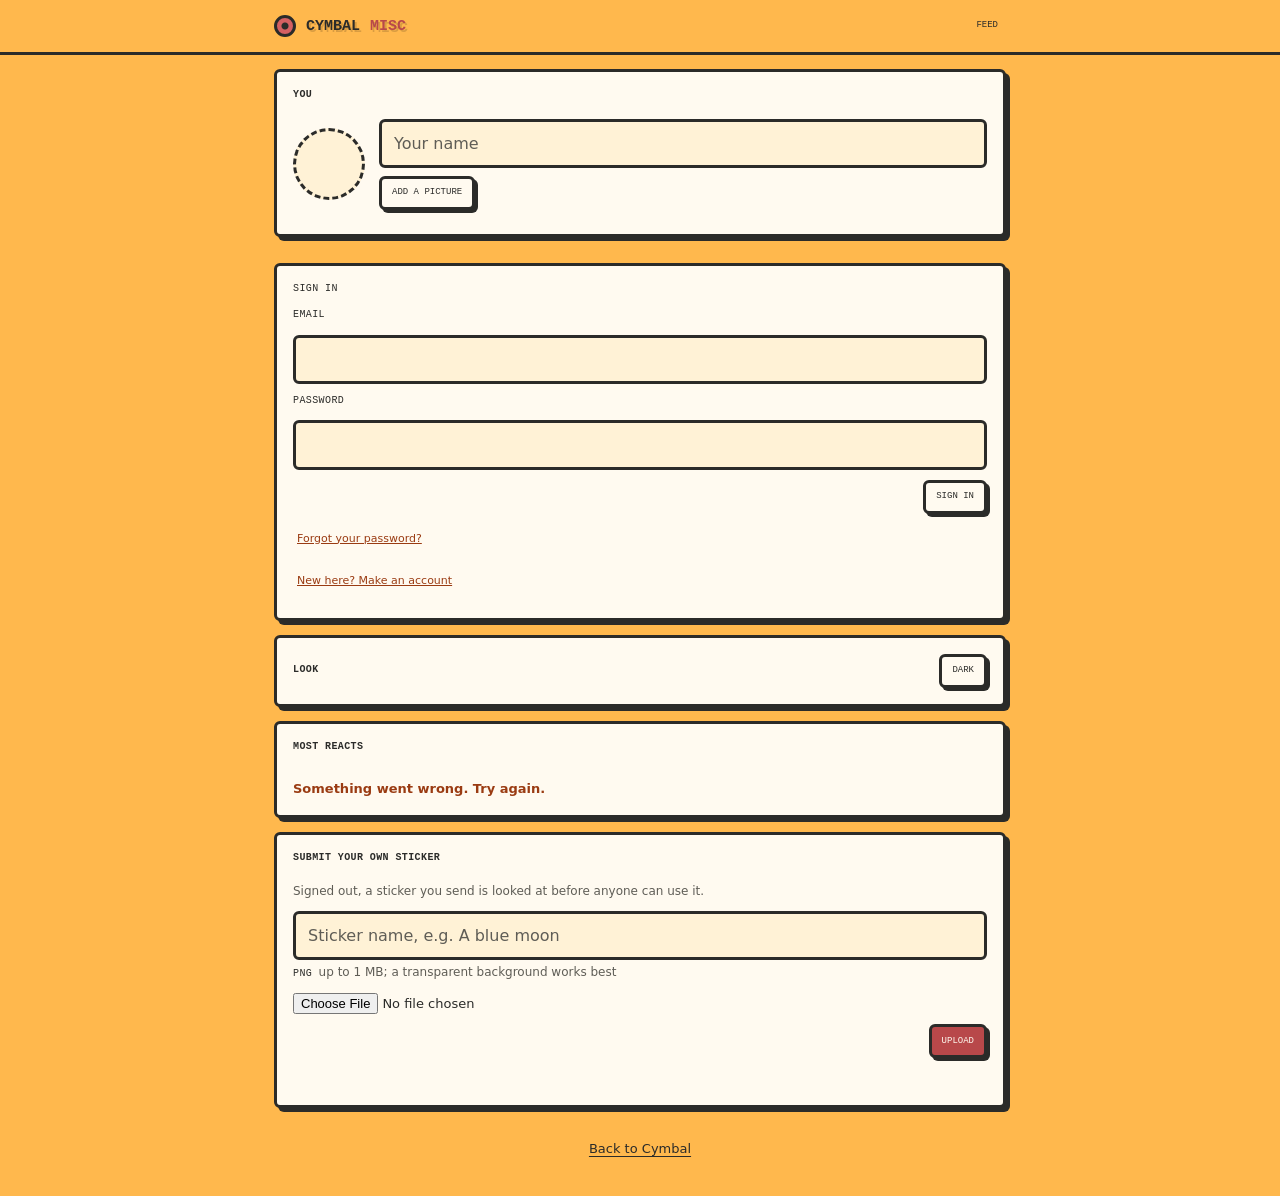
==== commit 2a20f961: "Sign in on Misc instead of the top bar, and pictures for anyone signInOnMisc (all): the top bar lose" ====
--- a/misc.html
+++ b/misc.html
@@ -41,6 +41,15 @@
   </header>
 
   <main id="main" class="wrap misc">
+    <section id="owner" class="panel owner" hidden aria-labelledby="owner-title"></section>
+
+    <nav id="playlists" class="panel playlists" aria-labelledby="playlists-title" hidden>
+      <h2 id="playlists-title" class="label">PLAYLISTS</h2>
+      <div id="playlist-btns" class="playlist-btns"></div>
+    </nav>
+
+    <section id="profile" class="panel profile" aria-labelledby="profile-title" hidden></section>
+
     <form id="owner-login" class="panel owner-login" hidden novalidate>
       <p id="owner-login-title" class="label">SIGN IN</p>
       <label for="owner-name" class="label" hidden>YOUR NAME</label>
@@ -53,18 +62,10 @@
         <button id="owner-login-cancel" class="btn btn-small btn-quiet" type="button">CANCEL</button>
         <button id="owner-login-go" class="btn btn-small" type="submit">SIGN IN</button>
       </div>
+      <button id="owner-login-forgot" class="link-btn" type="button">Forgot your password?</button>
       <button id="owner-login-mode" class="link-btn" type="button">New here? Make an account</button>
       <p id="owner-login-status" class="status" role="status" aria-live="polite"></p>
     </form>
-
-    <section id="owner" class="panel owner" hidden aria-labelledby="owner-title"></section>
-
-    <nav id="playlists" class="panel playlists" aria-labelledby="playlists-title" hidden>
-      <h2 id="playlists-title" class="label">PLAYLISTS</h2>
-      <div id="playlist-btns" class="playlist-btns"></div>
-    </nav>
-
-    <section id="profile" class="panel profile" aria-labelledby="profile-title" hidden></section>
 
     <section class="panel theme-row" aria-labelledby="theme-title">
       <h2 id="theme-title" class="label">LOOK</h2>
--- a/app.css
+++ b/app.css
@@ -15,6 +15,7 @@
   --ok: #1f7a4d;
   --warn: #9a3b12;
   --focus: #1b4dd6;
+  --link: #1b4dd6;
   --shadow: 4px 4px 0 var(--line);
   --shadow-sm: 3px 3px 0 var(--line);
   --radius: 6px;
@@ -36,6 +37,7 @@
   --ok: #8be3b0;
   --warn: #ffb08a;
   --focus: #9cc0ff;
+  --link: #9cc0ff;
   color-scheme: dark;
 }
 
@@ -68,6 +70,13 @@
 }
 
 a { color: inherit; text-underline-offset: 3px; }
+
+/* No grey flash on tap (iOS), and the round buttons and stickers never start a text
+ * selection or a double-tap zoom when tapped quickly. */
+html { -webkit-tap-highlight-color: transparent; }
+.comment-btn, .sticker-tray, .sticker-add, .pill-send {
+  user-select: none; -webkit-user-select: none; -webkit-touch-callout: none; touch-action: manipulation;
+}
 
 :focus-visible {
   outline: 3px solid var(--focus);
@@ -255,7 +264,11 @@
 .owner-login .row { display: flex; gap: 8px; justify-content: flex-end; }
 .owner-login .status:empty { min-height: 0; margin-top: 0; }
 .owner-login [hidden] { display: none; }
-.owner-login #owner-login-mode { justify-self: start; margin-top: 4px; }
+/* signInOnMisc: the top bar has no sign-in; on Misc the form simply stays open. */
+.ff-signInOnMisc .top .account { display: none; }
+.ff-signInOnMisc body[data-page="misc"] #owner-login-cancel { display: none; }
+.profile-account { font-size: 13px; color: var(--muted); margin: 10px 0 0; overflow-wrap: anywhere; }
+.owner-login #owner-login-mode, .owner-login #owner-login-forgot { justify-self: start; margin-top: 4px; }
 
 /* ── feed ───────────────────────────────────────────────────────────────── */
 
@@ -269,7 +282,9 @@
 .avatar {
   flex: none; width: 32px; height: 32px; border-radius: 50%;
   border: 3px solid var(--line); display: grid; place-items: center;
-  font-family: var(--label); font-size: 12px; color: #2b2b29;
+  font-family: var(--read); font-weight: 700; font-size: 13px; line-height: 1; color: #2b2b29;
+  /* Centre the capital itself, not the font's line box (where supported). */
+  text-box: trim-both cap alphabetic;
 }
 .av-0 { background: #D56062; color: #fffaf0; }
 .av-1 { background: #8fd3b6; }
@@ -316,6 +331,8 @@
 .player-apple iframe { height: 175px; }
 .player-bandcamp iframe { height: 120px; }
 
+.alt-links { font-size: 13px; color: var(--muted); }
+.alt-links a { color: var(--link); }
 .syncs-wait { font-size: 12px; color: var(--muted); display: flex; gap: 6px; align-items: center; }
 .syncs { list-style: none; padding: 0; display: flex; flex-wrap: wrap; gap: 6px; }
 .sync {
@@ -468,7 +485,12 @@
   filter: drop-shadow(2px 3px 0 rgba(0, 0, 0, .25));
 }
 .sticker-placed.is-mine { pointer-events: auto; cursor: grab; touch-action: none; }
-.sticker-carry { position: fixed; z-index: 1000; pointer-events: none; width: 72px; filter: drop-shadow(4px 6px 2px rgba(0, 0, 0, .3)); }
+.sticker-carry {
+  position: fixed; left: 0; top: 0; z-index: 1000; pointer-events: none; width: 72px;
+  transform: none; rotate: calc(var(--rot, 0deg) + var(--tilt, 0deg));
+  filter: drop-shadow(4px 6px 2px rgba(0, 0, 0, .3));
+  will-change: translate;
+}
 .sticker-dock {
   position: fixed; right: 16px; bottom: calc(16px + env(safe-area-inset-bottom, 0px)); z-index: 900;
   display: flex; gap: 8px;
@@ -477,40 +499,59 @@
 .sticker-pick img { width: 40px; height: 40px; object-fit: contain; pointer-events: none; }
 .is-sticking, .is-sticking * { cursor: grabbing !important; user-select: none; -webkit-user-select: none; touch-action: none; }
 .is-sticking iframe { pointer-events: none; }
+.card { transition: box-shadow .2s ease-out; }
 .card.sticker-target { outline: 3px dashed var(--accent); outline-offset: 3px; }
+/* With stickerMotion, the post under a carried sticker just glows softly. */
+.ff-stickerMotion .card.sticker-target { outline: 0; box-shadow: 0 0 0 3px color-mix(in srgb, var(--accent) 55%, transparent), 2px 2px 0 var(--line); }
 
 /* ── owner-only features (features.js puts ff-<name> on <html>) ────────── */
 
-/* smallStickers: 20% smaller everywhere a sticker is drawn on a post. */
-.ff-smallStickers .sticker { width: 51px; }
-.ff-smallStickers .sticker-carry { width: 58px; }
-
-/* stickerMotion, after iMessage stickers: a sticker is a thin thing stuck flat, so it
- * barely has a shadow. Picked up, it lifts a touch with a soft wave through it; let go,
- * it floops down: a quick, very small ripple as it settles flat onto the post. */
+/* smallStickers: stickers on posts are 35px wide rather than 64px. */
+.ff-smallStickers .sticker { width: 35px; }
+.ff-smallStickers .sticker-carry { width: 39px; }
+
+/* stickerMotion, after iMessage stickers. A sticker is thin and stuck flat, so it has
+ * only a hairline shadow. Picked up, it rises a touch (a little bigger, a soft shadow
+ * under it) and leans into the way it's moved. Let go, it peels down: one corner is
+ * still lifted and lays flat last, the lean straightens and the shadow tightens to the
+ * hairline. Nothing overshoots: once it's down, it's down. Only transforms, opacity and
+ * one small filter move. */
 .ff-stickerMotion .sticker-placed { filter: drop-shadow(0 .5px .6px rgba(0, 0, 0, .22)); }
 .ff-stickerMotion .sticker-carry {
-  filter: drop-shadow(0 1px 1.5px rgba(0, 0, 0, .16));
-  transform: translate(-50%, -50%) rotate(var(--rot, 0deg)) scale(1.05);
-  animation: sticker-lift .32s ease-out;
-}
-.ff-stickerMotion .sticker-placed.is-new { animation: sticker-floop .5s cubic-bezier(.25, .7, .35, 1); }
-.ff-stickerMotion .sticker-placed.is-mine { transition: scale .15s ease-out; }
-.ff-stickerMotion .sticker-placed.is-mine:hover { scale: 1.03; }
+  scale: 1.08;
+  filter: drop-shadow(0 4px 5px rgba(0, 0, 0, .14));
+  transition: rotate .28s cubic-bezier(.22, 1, .36, 1);
+  animation: sticker-lift .3s cubic-bezier(.22, 1, .36, 1);
+}
+.ff-stickerMotion .sticker-placed.is-new { animation: sticker-peel .46s both; }
+.ff-stickerMotion .sticker-placed.is-mine { transition: scale .2s cubic-bezier(.22, 1, .36, 1); }
+.ff-stickerMotion .sticker-placed.is-mine:hover { scale: 1.04; }
 @keyframes sticker-lift {
-  0% { transform: translate(-50%, -50%) rotate(var(--rot, 0deg)) scale(1) skew(0deg, 0deg); }
-  45% { transform: translate(-50%, -50%) rotate(var(--rot, 0deg)) scale(1.06) skew(2deg, -1deg); }
-  100% { transform: translate(-50%, -50%) rotate(var(--rot, 0deg)) scale(1.05) skew(0deg, 0deg); }
-}
-@keyframes sticker-floop {
-  0% { transform: translate(-50%, -50%) rotate(var(--rot, 0deg)) scale(1.05) skew(0deg, 0deg); }
-  30% { transform: translate(-50%, -50%) rotate(var(--rot, 0deg)) scale(.985) skew(-2.5deg, 1deg); }
-  55% { transform: translate(-50%, -50%) rotate(var(--rot, 0deg)) scale(1.008) skew(1.5deg, -.6deg); }
-  78% { transform: translate(-50%, -50%) rotate(var(--rot, 0deg)) scale(1) skew(-.6deg, .2deg); }
-  100% { transform: translate(-50%, -50%) rotate(var(--rot, 0deg)) scale(1) skew(0deg, 0deg); }
+  from { scale: 1; filter: drop-shadow(0 .5px .6px rgba(0, 0, 0, .22)); }
+}
+/* The body presses down first; the lifted corner follows and is the last part to lie
+ * flat. Every curve eases out, so it comes to rest without a rebound. */
+@keyframes sticker-peel {
+  0% {
+    scale: 1.08; rotate: var(--tilt0, 0deg);
+    transform: translate(-50%, -50%) rotate(var(--rot, 0deg)) perspective(320px) rotate3d(1, -1, 0, 26deg);
+    filter: drop-shadow(0 4px 5px rgba(0, 0, 0, .14));
+    animation-timing-function: cubic-bezier(.3, .4, .5, 1);
+  }
+  45% {
+    scale: 1.01; rotate: calc(var(--tilt0, 0deg) * .2);
+    transform: translate(-50%, -50%) rotate(var(--rot, 0deg)) perspective(320px) rotate3d(1, -1, 0, 11deg);
+    filter: drop-shadow(0 1.5px 1.5px rgba(0, 0, 0, .18));
+    animation-timing-function: cubic-bezier(.25, .6, .4, 1);
+  }
+  100% {
+    scale: 1; rotate: 0deg;
+    transform: translate(-50%, -50%) rotate(var(--rot, 0deg)) perspective(320px) rotate3d(1, -1, 0, 0deg);
+    filter: drop-shadow(0 .5px .6px rgba(0, 0, 0, .22));
+  }
 }
 @media (prefers-reduced-motion: reduce) {
-  .ff-stickerMotion .sticker-carry, .ff-stickerMotion .sticker-placed.is-new, .sticker-tray .sticker-pick.is-back img { animation: none; }
+  .ff-stickerMotion .sticker-carry, .ff-stickerMotion .sticker-placed.is-new, .sticker-tray .sticker-pick.is-back img { animation: none; transition: none; }
 }
 
 /* plusComment, stickerButton: the card's small buttons. */
@@ -623,6 +664,8 @@
 .kind img { width: 40px; height: 40px; object-fit: contain; }
 .kind > span:first-of-type { flex: 1 1 auto; min-width: 0; overflow-wrap: anywhere; }
 .sticker-upload { display: grid; gap: 4px; }
+.kind-waiting { margin-bottom: 14px; }
+.kind-waiting .kind-list { border-top: 0; padding-top: 0; }
 .sticker-admin .kind-list { border-top: 2px dashed var(--line); padding-top: 10px; margin: 0; }
 .sticker-upload input[type="file"] { font: inherit; font-size: 13px; margin-bottom: 6px; max-width: 100%; }
 .sticker-upload .row { display: flex; justify-content: flex-end; }
@@ -648,6 +691,7 @@
 .ff-compactTop .account-btn .account-avatar { width: 30px; height: 30px; font-size: 11px; margin: 0; }
 .ff-compactTop .account-btn { padding: 3px; }
 .ff-compactTop .account-label { display: none; }
+.ff-compactTop #misc-link { margin-right: -10px; }
 @media (max-width: 559px) {
   .ff-compactTop .top-inner { min-height: 42px; }
   .ff-compactTop .brand { gap: 7px; }
@@ -660,3 +704,105 @@
   .ff-compactCards .card.panel { box-shadow: 2px 2px 0 var(--line); border-width: 2px; }
   .ff-compactCards .misc .panel { box-shadow: 2px 2px 0 var(--line); border-width: 2px; }
 }
+
+/* pillComments: the comment box is a message box. One rounded line that grows as you
+ * type, a small round send button inside its end, and (signed out) a small name box
+ * beside it that never grows. */
+.pill-form { gap: 6px; }
+.pill-row { display: flex; gap: 6px; align-items: flex-end; }
+.pill-form .pill-name {
+  flex: 0 0 84px; width: 84px; min-width: 0; margin: 0;
+  min-height: 40px; padding: 8px 12px; border-radius: 20px;
+  border: 1.5px solid color-mix(in srgb, var(--line) 25%, transparent);
+  background: var(--panel-2); font-size: 14px;
+}
+.pill {
+  flex: 1 1 auto; min-width: 0; display: flex; align-items: flex-end; gap: 4px;
+  min-height: 40px; padding: 3px 4px 3px 14px; border-radius: 20px;
+  border: 1.5px solid color-mix(in srgb, var(--line) 25%, transparent);
+  background: var(--panel-2);
+}
+.pill:focus-within, .pill-form .pill-name:focus { border-color: var(--line); }
+.pill textarea {
+  flex: 1 1 auto; min-width: 0; margin: 0; padding: 7px 0; resize: none;
+  min-height: 0; height: 32px; max-height: 120px; line-height: 18px; font-size: 14px;
+  border: 0; background: transparent; box-shadow: none; outline: none;
+}
+.ff-compactCards .pill textarea { min-height: 0; }
+/* iPhone Safari zooms the whole page in when a box under 16px is focused, and stays
+ * zoomed after sending. Phones get 16px; the pill's height doesn't change. */
+@media (pointer: coarse) {
+  .pill textarea, .pill-form .pill-name { font-size: 16px; }
+}
+.pill-send {
+  flex: none; width: 30px; height: 30px; margin-bottom: 1px; border: 0; border-radius: 50%;
+  display: grid; place-items: center; cursor: pointer;
+  background: var(--accent-strong); color: var(--accent-ink); font: 700 16px/1 var(--read);
+  transition: transform .12s ease-out, opacity .12s;
+}
+.pill-send:active { transform: scale(.9); }
+.pill-send[disabled] { opacity: .5; }
+.pill-form .status:empty { display: none; }
+
+/* Signed in, each post's actions are a chunky speech bubble with the posts' own hard
+ * shadow, the stickers beside it, and a small round + at the end for submitting your own sticker,
+ * all the same size on one line. The bubble turns red while its box is open. The
+ * pictures carry their colours, so dark mode has its own (an orange fill, so the bubble
+ * still reads on the dark panel). */
+.comment-btn, .sticker-add {
+  --bubble: url("data:image/svg+xml,%3Csvg xmlns='http://www.w3.org/2000/svg' viewBox='0 0 25 25'%3E%3Cpath d='M5 4h14a3 3 0 0 1 3 3v8a3 3 0 0 1-3 3h-8.5L6 21.5V18H5a3 3 0 0 1-3-3V7a3 3 0 0 1 3-3z' fill='%232b2b29' transform='translate%282 2%29'/%3E%3Cpath d='M5 4h14a3 3 0 0 1 3 3v8a3 3 0 0 1-3 3h-8.5L6 21.5V18H5a3 3 0 0 1-3-3V7a3 3 0 0 1 3-3z' fill='%23fff2d6' stroke='%232b2b29' stroke-width='1.8' stroke-linejoin='round'/%3E%3C/svg%3E");
+  --bubble-open: url("data:image/svg+xml,%3Csvg xmlns='http://www.w3.org/2000/svg' viewBox='0 0 25 25'%3E%3Cpath d='M5 4h14a3 3 0 0 1 3 3v8a3 3 0 0 1-3 3h-8.5L6 21.5V18H5a3 3 0 0 1-3-3V7a3 3 0 0 1 3-3z' fill='%232b2b29' transform='translate%282 2%29'/%3E%3Cpath d='M5 4h14a3 3 0 0 1 3 3v8a3 3 0 0 1-3 3h-8.5L6 21.5V18H5a3 3 0 0 1-3-3V7a3 3 0 0 1 3-3z' fill='%23D56062' stroke='%232b2b29' stroke-width='1.8' stroke-linejoin='round'/%3E%3C/svg%3E");
+  --add: url("data:image/svg+xml,%3Csvg xmlns='http://www.w3.org/2000/svg' viewBox='0 0 19 19'%3E%3Ccircle cx='9.5' cy='9.5' r='8.75' fill='%23fff2d6' stroke='%232b2b29' stroke-opacity='.3' stroke-width='1.5'/%3E%3Cpath d='M9.5 5.5v8M5.5 9.5h8' stroke='%232b2b29' stroke-width='1.75' stroke-linecap='round'/%3E%3C/svg%3E");
+}
+[data-theme="dark"] .comment-btn, [data-theme="dark"] .sticker-add {
+  --bubble: url("data:image/svg+xml,%3Csvg xmlns='http://www.w3.org/2000/svg' viewBox='0 0 25 25'%3E%3Cpath d='M5 4h14a3 3 0 0 1 3 3v8a3 3 0 0 1-3 3h-8.5L6 21.5V18H5a3 3 0 0 1-3-3V7a3 3 0 0 1 3-3z' fill='%231b1b1a' transform='translate%282 2%29'/%3E%3Cpath d='M5 4h14a3 3 0 0 1 3 3v8a3 3 0 0 1-3 3h-8.5L6 21.5V18H5a3 3 0 0 1-3-3V7a3 3 0 0 1 3-3z' fill='%23FFB84D' stroke='%231b1b1a' stroke-width='1.8' stroke-linejoin='round'/%3E%3C/svg%3E");
+  --bubble-open: url("data:image/svg+xml,%3Csvg xmlns='http://www.w3.org/2000/svg' viewBox='0 0 25 25'%3E%3Cpath d='M5 4h14a3 3 0 0 1 3 3v8a3 3 0 0 1-3 3h-8.5L6 21.5V18H5a3 3 0 0 1-3-3V7a3 3 0 0 1 3-3z' fill='%231b1b1a' transform='translate%282 2%29'/%3E%3Cpath d='M5 4h14a3 3 0 0 1 3 3v8a3 3 0 0 1-3 3h-8.5L6 21.5V18H5a3 3 0 0 1-3-3V7a3 3 0 0 1 3-3z' fill='%23ff9aa0' stroke='%231b1b1a' stroke-width='1.8' stroke-linejoin='round'/%3E%3C/svg%3E");
+  --add: url("data:image/svg+xml,%3Csvg xmlns='http://www.w3.org/2000/svg' viewBox='0 0 19 19'%3E%3Ccircle cx='9.5' cy='9.5' r='8.75' fill='%23555652' stroke='%231b1b1a' stroke-opacity='.3' stroke-width='1.5'/%3E%3Cpath d='M9.5 5.5v8M5.5 9.5h8' stroke='%23FFB84D' stroke-width='1.75' stroke-linecap='round'/%3E%3C/svg%3E");
+}
+.comment-btn {
+  width: 29px; height: 29px; padding: 0; margin-left: -2px; border: 0; background: transparent;
+  cursor: pointer; display: grid; place-items: center;
+}
+.comment-btn::before {
+  content: ""; width: 23px; height: 23px; background: var(--bubble) center / contain no-repeat;
+  translate: 0 -1px; /* its shadow makes it read low; this centres its body on the stickers */
+  transition: scale .15s ease-out;
+}
+.comment-btn:active::before { scale: .9; }
+.comment-btn[aria-expanded="true"]::before { background-image: var(--bubble-open); }
+.comment-btn span { display: none; }
+
+/* The stickers beside it: no buttons around them, each at its own slight angle. The +
+ * at the end sits the same distance from the last sticker as they do from each other. */
+.card-actions .sticker-tray { margin: 0 0 0 3px; gap: 0; }
+.card-actions .sticker-tray .sticker-pick { width: 29px; height: 29px; padding: 3px; }
+.card-actions .sticker-tray .sticker-pick:hover { background: transparent; }
+.card-actions .sticker-tray .sticker-pick img { rotate: var(--lean, 0deg); width: 23px; height: 23px; filter: drop-shadow(0 .5px .6px rgba(0, 0, 0, .2)); transition: transform .15s ease-out; }
+.card-actions .sticker-tray .sticker-pick:hover img { transform: translateY(-2px) scale(1.06); }
+.sticker-add {
+  width: 19px; height: 19px; margin: 0 3px 0 6px; align-self: center; flex: none; border-radius: 50%;
+  /* Circle and cross are one drawing, so the cross can't drift off the circle's centre
+   * when the browser rounds each piece to the screen's pixels. */
+  background: var(--add) center / 100% 100% no-repeat; transition: scale .15s ease-out;
+}
+.sticker-add:active { scale: .9; }
+
+/* Opening: the box eases out from the icon. Transforms and opacity only, so it stays
+ * smooth on a phone with players on the page. */
+.comments.is-opening .pill-form {
+  transform-origin: 16px 50%;
+  animation: pill-in .34s cubic-bezier(.22, 1, .36, 1) both;
+}
+@keyframes pill-in {
+  from { opacity: 0; transform: translateY(-4px) scale(.96, .9); }
+}
+@media (prefers-reduced-motion: reduce) {
+  .comments.is-opening .pill-form, .comment-btn::before, .sticker-add { animation: none; transition: none; }
+}
+
+/* compactCards: the name and time sit a touch in from the card's edge (Sol's call: 5px
+ * left of the caption's words), and the bubble's point sits under the start of the name
+ * (or the middle of the picture). */
+.ff-compactCards .card-head > .who:first-child { padding-left: 5px; }
+.ff-compactCards .caption { margin-top: 2px; }
+.ff-compactCards .caption::before { left: 9px; }
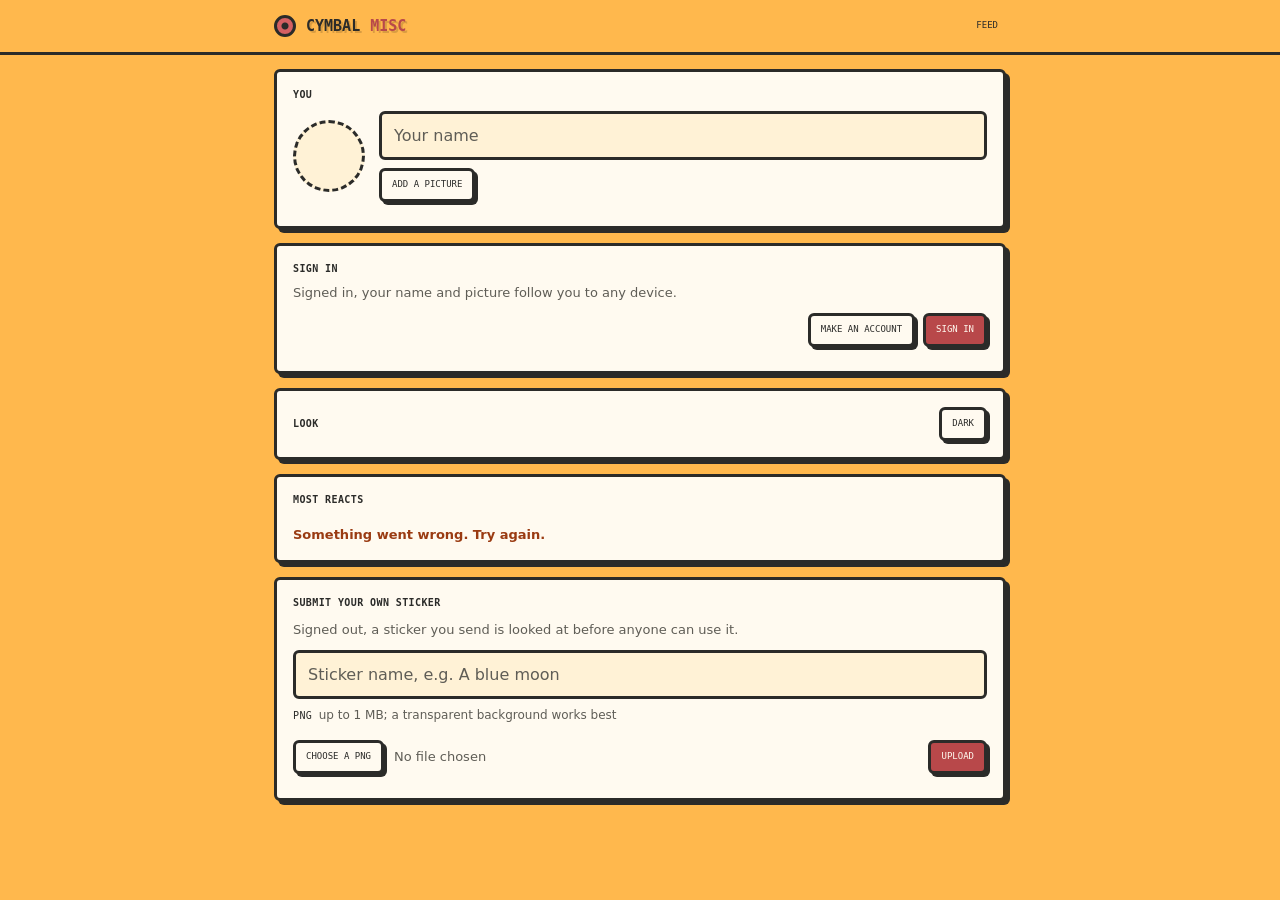
==== commit 7da120d1: "A tidier Misc page, behind miscTidy You first, then signing in (folded to MAKE AN ACCOUNT and SIGN I" ====
--- a/misc.html
+++ b/misc.html
@@ -52,6 +52,13 @@
 
     <form id="owner-login" class="panel owner-login" hidden novalidate>
       <p id="owner-login-title" class="label">SIGN IN</p>
+      <div class="login-intro">
+        <p class="small">Signed in, your name and picture follow you to any device.</p>
+        <div class="row">
+          <button id="login-open-up" class="btn btn-small" type="button">MAKE AN ACCOUNT</button>
+          <button id="login-open-in" class="btn btn-small btn-primary" type="button">SIGN IN</button>
+        </div>
+      </div>
       <label for="owner-name" class="label" hidden>YOUR NAME</label>
       <input id="owner-name" name="name" type="text" autocomplete="nickname" maxlength="32" hidden>
       <label for="owner-email" class="label">EMAIL</label>
--- a/app.css
+++ b/app.css
@@ -677,6 +677,34 @@
   .misc .panel { padding: 11px; }
 }
 .profile .status:empty { min-height: 0; margin-top: 0; }
+
+/* miscTidy: you first, then signing in, playlists and the look; stickers below and
+ * the owner's panel last. No empty status gaps, a real file button, no footer link. */
+.login-intro { display: none; }
+.ff-miscTidy .misc #profile { order: 1; }
+.ff-miscTidy .misc #owner-login { order: 2; margin-top: 0; }
+.ff-miscTidy .misc #playlists { order: 3; }
+.ff-miscTidy .misc .theme-row { order: 4; }
+.ff-miscTidy .misc #leaderboard { order: 5; }
+.ff-miscTidy .misc #sticker-admin { order: 6; }
+.ff-miscTidy .misc #owner { order: 7; }
+.ff-miscTidy .misc > * > .label { font-weight: 700; margin-bottom: 0; }
+.ff-miscTidy .misc .status:empty { min-height: 0; margin-top: 0; }
+.ff-miscTidy .misc .small { color: var(--muted); font-size: 13px; margin: 0; }
+.ff-miscTidy body[data-page="misc"] .foot { display: none; }
+.ff-miscTidy .misc .owner-login { gap: 8px; }
+.ff-miscTidy .misc .owner-login input { margin-bottom: 0; }
+.ff-miscTidy .misc .owner-login.folded > :not(#owner-login-title):not(.login-intro):not(.status) { display: none; }
+.ff-miscTidy .misc .owner-login.folded .login-intro { display: grid; gap: 10px; }
+.ff-miscTidy .misc .login-intro .row { display: flex; gap: 8px; justify-content: flex-end; flex-wrap: wrap; }
+.ff-miscTidy .misc .owner-login #owner-login-mode, .ff-miscTidy .misc .owner-login #owner-login-forgot { margin-top: 0; }
+.ff-miscTidy .sticker-upload { gap: 8px; }
+.ff-miscTidy .sticker-upload input[type="file"] { position: absolute; width: 1px; height: 1px; opacity: 0; overflow: hidden; }
+.ff-miscTidy .sticker-upload input[type="file"]:focus-visible ~ .row .file-btn { outline: 3px solid var(--focus); }
+.ff-miscTidy .sticker-upload .row { align-items: center; gap: 10px; }
+.ff-miscTidy .sticker-upload .file-btn { cursor: pointer; }
+.ff-miscTidy .sticker-upload .file-name { flex: 1 1 auto; min-width: 0; font-size: 13px; color: var(--muted); overflow: hidden; text-overflow: ellipsis; white-space: nowrap; }
+.ff-miscTidy .sticker-admin .kind-list:not(.kind-waiting .kind-list) { margin-top: 4px; }
 .profile .small { margin: 0; }
 
 /* compactTop: the top bar's links are plain, not buttons. MISC is a word and your
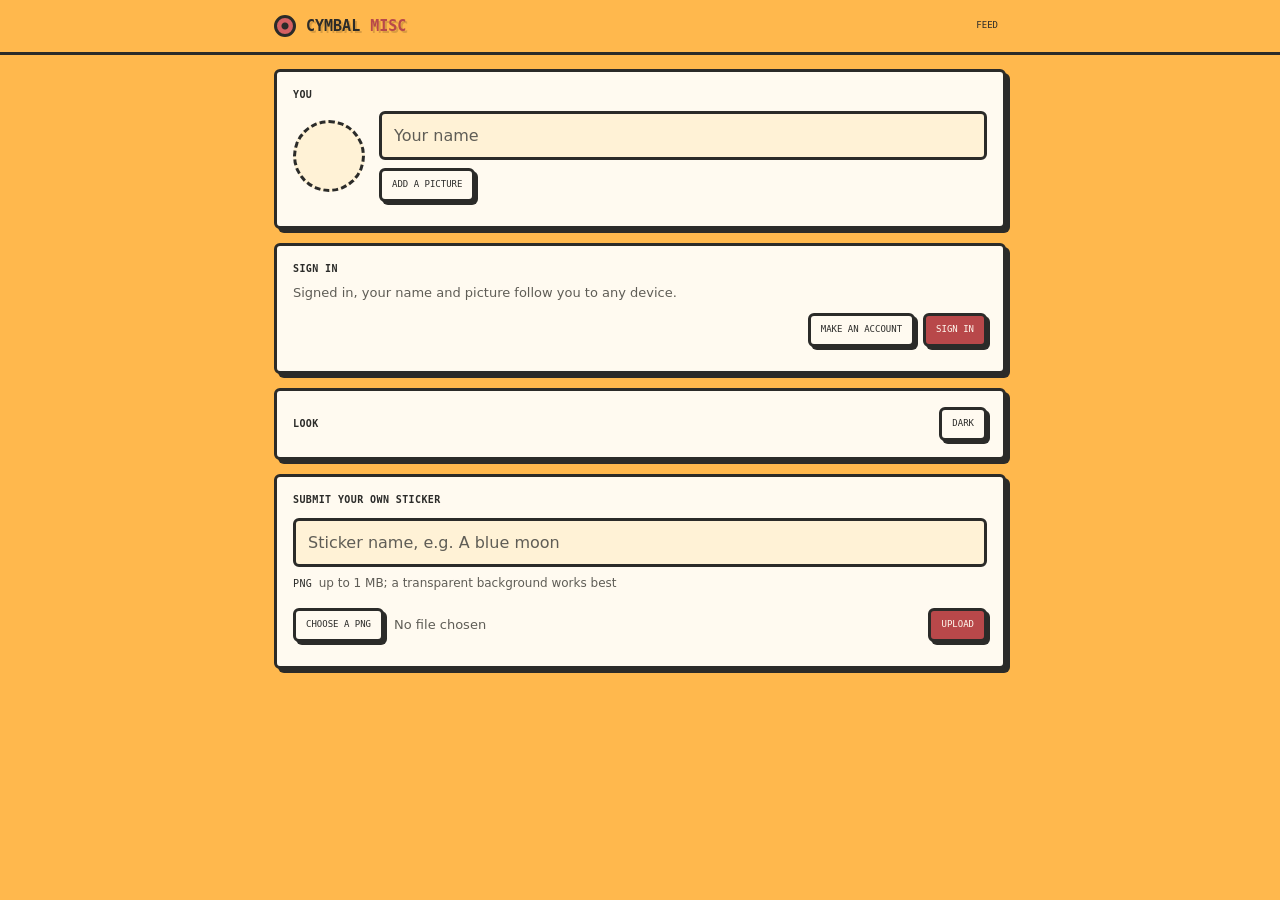
==== commit 7ab60bc1: "Most reacts is the owner's alone, below the stickers The leaderboard moves to GET /api/cymbal/owner/" ====
--- a/misc.html
+++ b/misc.html
@@ -79,8 +79,8 @@
       <button id="theme" class="btn btn-small" type="button">DARK</button>
     </section>
 
+    <section id="sticker-admin" class="panel sticker-admin" hidden></section>
     <section id="leaderboard" class="panel leaderboard" hidden></section>
-    <section id="sticker-admin" class="panel sticker-admin" hidden></section>
   </main>
 
   <footer class="foot wrap">
--- a/app.css
+++ b/app.css
@@ -665,6 +665,10 @@
 .kind > span:first-of-type { flex: 1 1 auto; min-width: 0; overflow-wrap: anywhere; }
 .sticker-upload { display: grid; gap: 4px; }
 .kind-waiting { margin-bottom: 14px; }
+.auto-approve { display: flex; align-items: center; justify-content: space-between; gap: 12px; }
+.auto-approve .btn { flex: none; min-width: 56px; }
+.auto-approve h3, .auto-approve p { margin: 0; }
+.auto-approve p { margin-top: 4px; }
 .kind-waiting .kind-list { border-top: 0; padding-top: 0; }
 .sticker-admin .kind-list { border-top: 2px dashed var(--line); padding-top: 10px; margin: 0; }
 .sticker-upload input[type="file"] { font: inherit; font-size: 13px; margin-bottom: 6px; max-width: 100%; }
@@ -678,15 +682,15 @@
 }
 .profile .status:empty { min-height: 0; margin-top: 0; }
 
-/* miscTidy: you first, then signing in, playlists and the look; stickers below and
- * the owner's panel last. No empty status gaps, a real file button, no footer link. */
+/* miscTidy: you first, then signing in, playlists and the look; stickers below, then
+ * the owner's most reacts and the owner's panel last. No empty status gaps, a real file button, no footer link. */
 .login-intro { display: none; }
 .ff-miscTidy .misc #profile { order: 1; }
 .ff-miscTidy .misc #owner-login { order: 2; margin-top: 0; }
 .ff-miscTidy .misc #playlists { order: 3; }
 .ff-miscTidy .misc .theme-row { order: 4; }
-.ff-miscTidy .misc #leaderboard { order: 5; }
-.ff-miscTidy .misc #sticker-admin { order: 6; }
+.ff-miscTidy .misc #sticker-admin { order: 5; }
+.ff-miscTidy .misc #leaderboard { order: 6; }
 .ff-miscTidy .misc #owner { order: 7; }
 .ff-miscTidy .misc > * > .label { font-weight: 700; margin-bottom: 0; }
 .ff-miscTidy .misc .status:empty { min-height: 0; margin-top: 0; }
